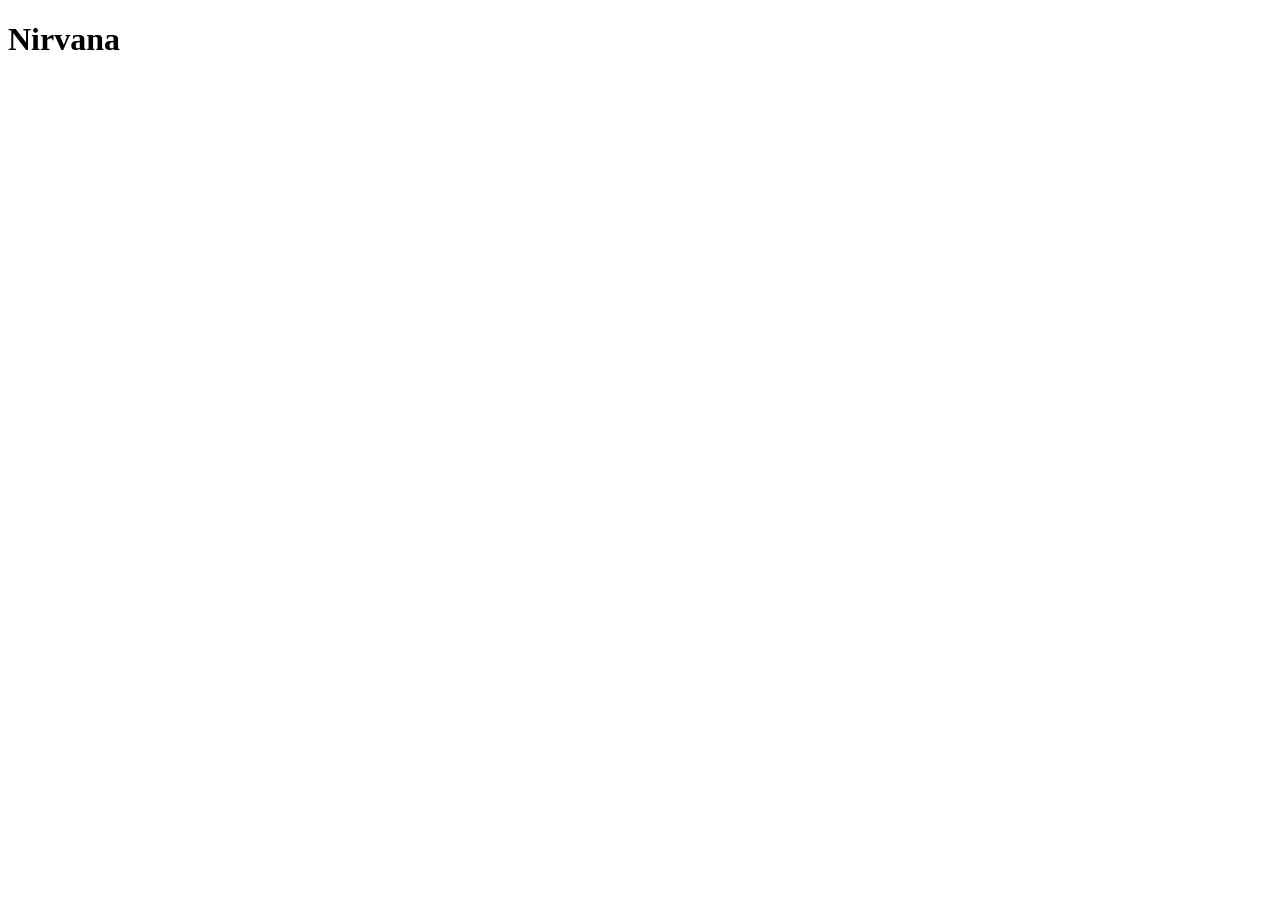
==== pages/artista-1.html @ 9bf7937d "incorporo link de bootstrap" ====
<!DOCTYPE html>
<html lang="en">
<head>
    <meta charset="UTF-8">
    <meta name="viewport" content="width=device-width, initial-scale=1.0">
    <title>Nirvana</title>
</head>
<body>
    <main>
        <h1>Nirvana</h1>
    </main>
    
</body>
</html>
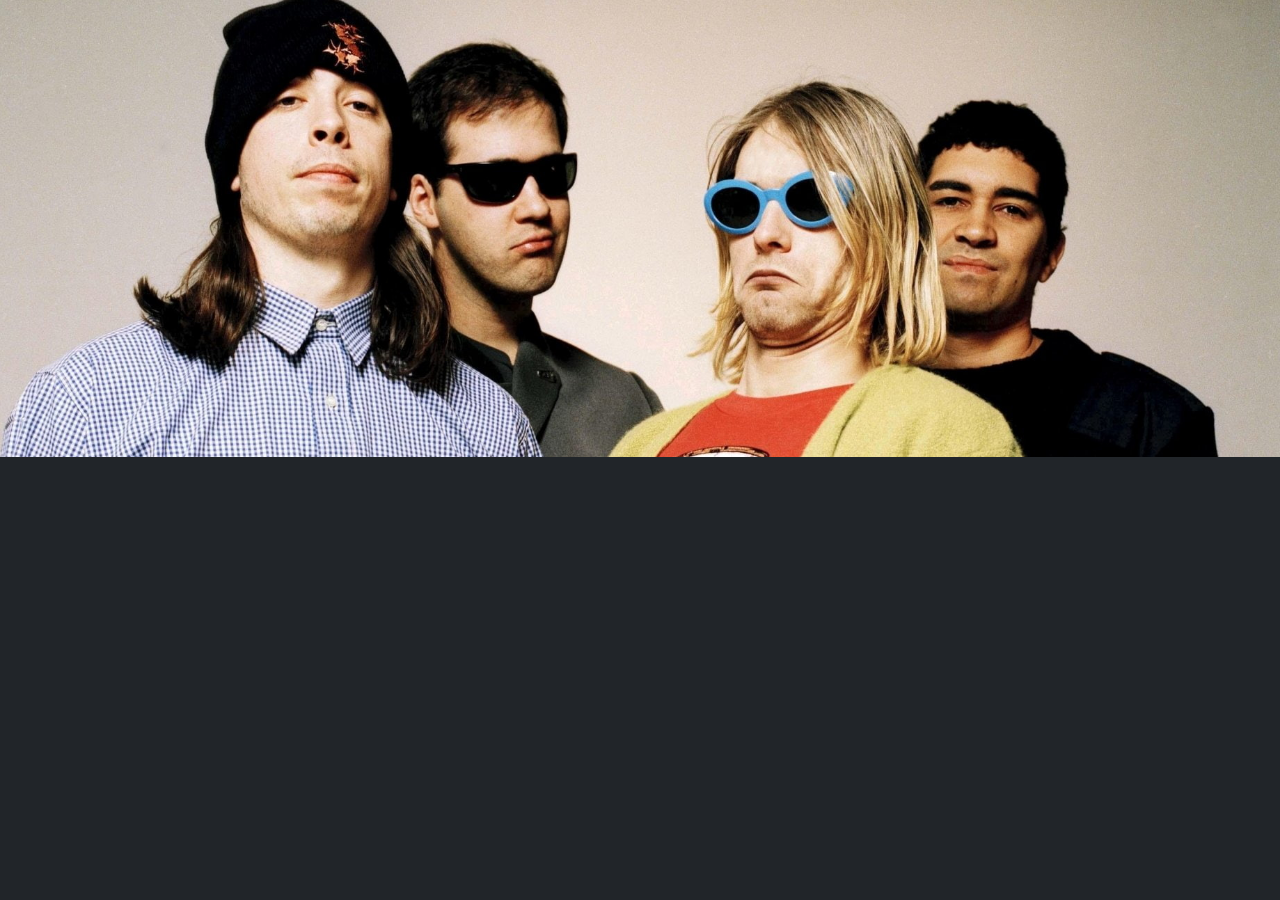
==== commit d9f3c6e4: "Agrego portada de primer artista" ====
--- a/pages/artista-1.html
+++ b/pages/artista-1.html
@@ -1,14 +1,27 @@
 <!DOCTYPE html>
-<html lang="en">
+<html lang="es" data-bs-theme="dark">
+
 <head>
     <meta charset="UTF-8">
     <meta name="viewport" content="width=device-width, initial-scale=1.0">
     <title>Nirvana</title>
+    <meta name="author" content="Abel Ruiz, Octavio Caram, Ornella Ricobelli">
+    <meta name="description" content="Una aplicacion de bandas de rock">
+    <meta name="keywords" content="Musicas, artistas , Rock ,Nirvana, Soda Stereo, Metallica, Kiss">
+    <link href="https://cdn.jsdelivr.net/npm/bootstrap@5.3.8/dist/css/bootstrap.min.css" rel="stylesheet"
+        integrity="sha384-sRIl4kxILFvY47J16cr9ZwB07vP4J8+LH7qKQnuqkuIAvNWLzeN8tE5YBujZqJLB" crossorigin="anonymous">
+    <link rel="shortcut icon" href="favicon.ico" type="image/x-icon">
+    <link rel="stylesheet" href="css/index.css">
 </head>
+
 <body>
     <main>
-        <h1>Nirvana</h1>
+        <img class="Fondo" src="/assets/img/Nirvana-Portada.png" alt="Portada Nirvana" width="100%">
     </main>
-    
+
 </body>
+<script src="https://cdn.jsdelivr.net/npm/bootstrap@5.3.8/dist/js/bootstrap.bundle.min.js"
+    integrity="sha384-FKyoEForCGlyvwx9Hj09JcYn3nv7wiPVlz7YYwJrWVcXK/BmnVDxM+D2scQbITxI"
+    crossorigin="anonymous"></script>
+
 </html>
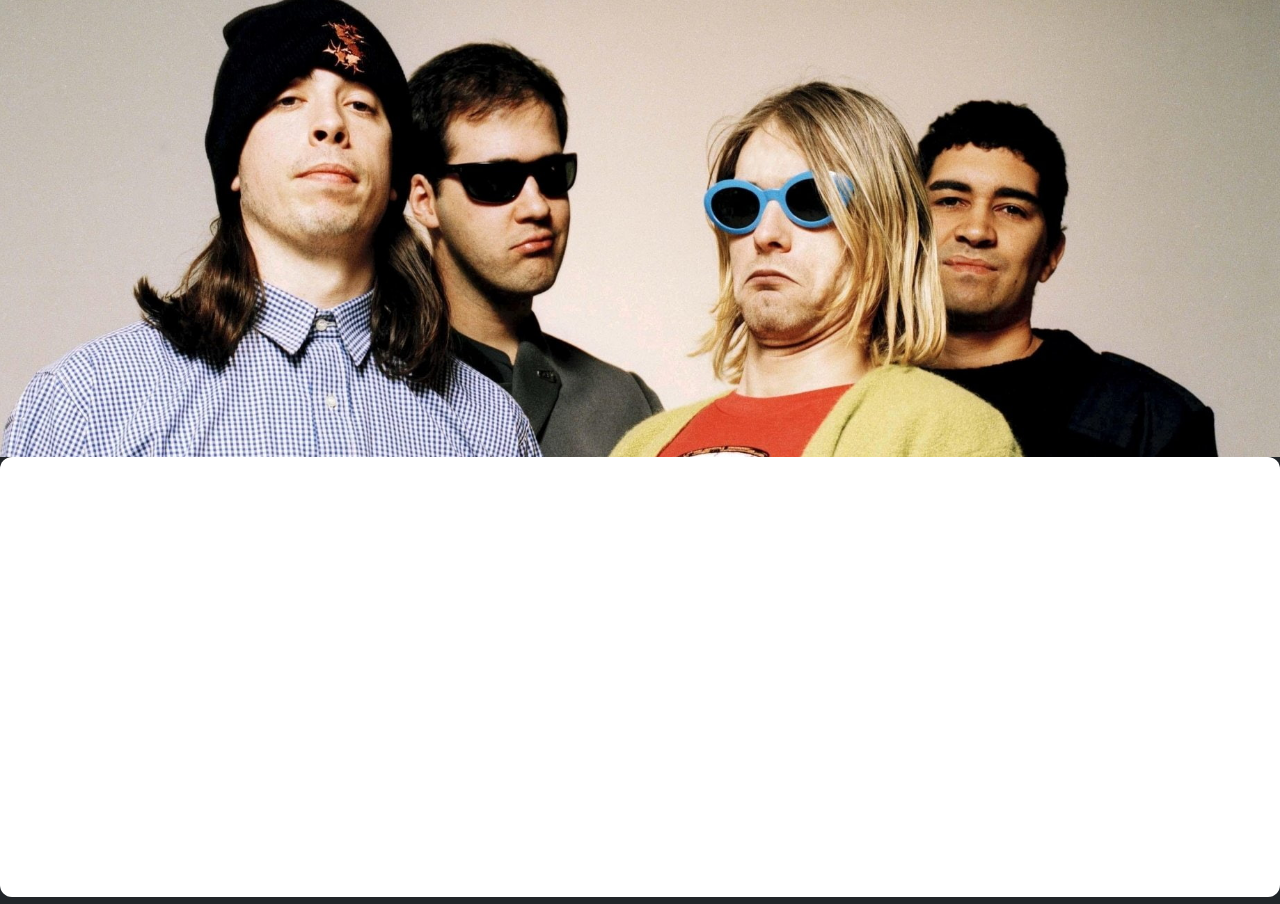
==== commit e78126e8: "agrego codigo de spotify de nirvana" ====
--- a/pages/artista-1.html
+++ b/pages/artista-1.html
@@ -17,6 +17,10 @@
 <body>
     <main>
         <img class="Fondo" src="/assets/img/Nirvana-Portada.png" alt="Portada Nirvana" width="100%">
+        <iframe data-testid="embed-iframe" style="border-radius:12px"
+            src="https://open.spotify.com/embed/artist/6olE6TJLqED3rqDCT0FyPh?utm_source=generator&theme=0" width="100%"
+            height="440" frameBorder="0" allowfullscreen=""
+            allow="autoplay; clipboard-write; encrypted-media; fullscreen; picture-in-picture" loading="lazy"></iframe>
     </main>
 
 </body>
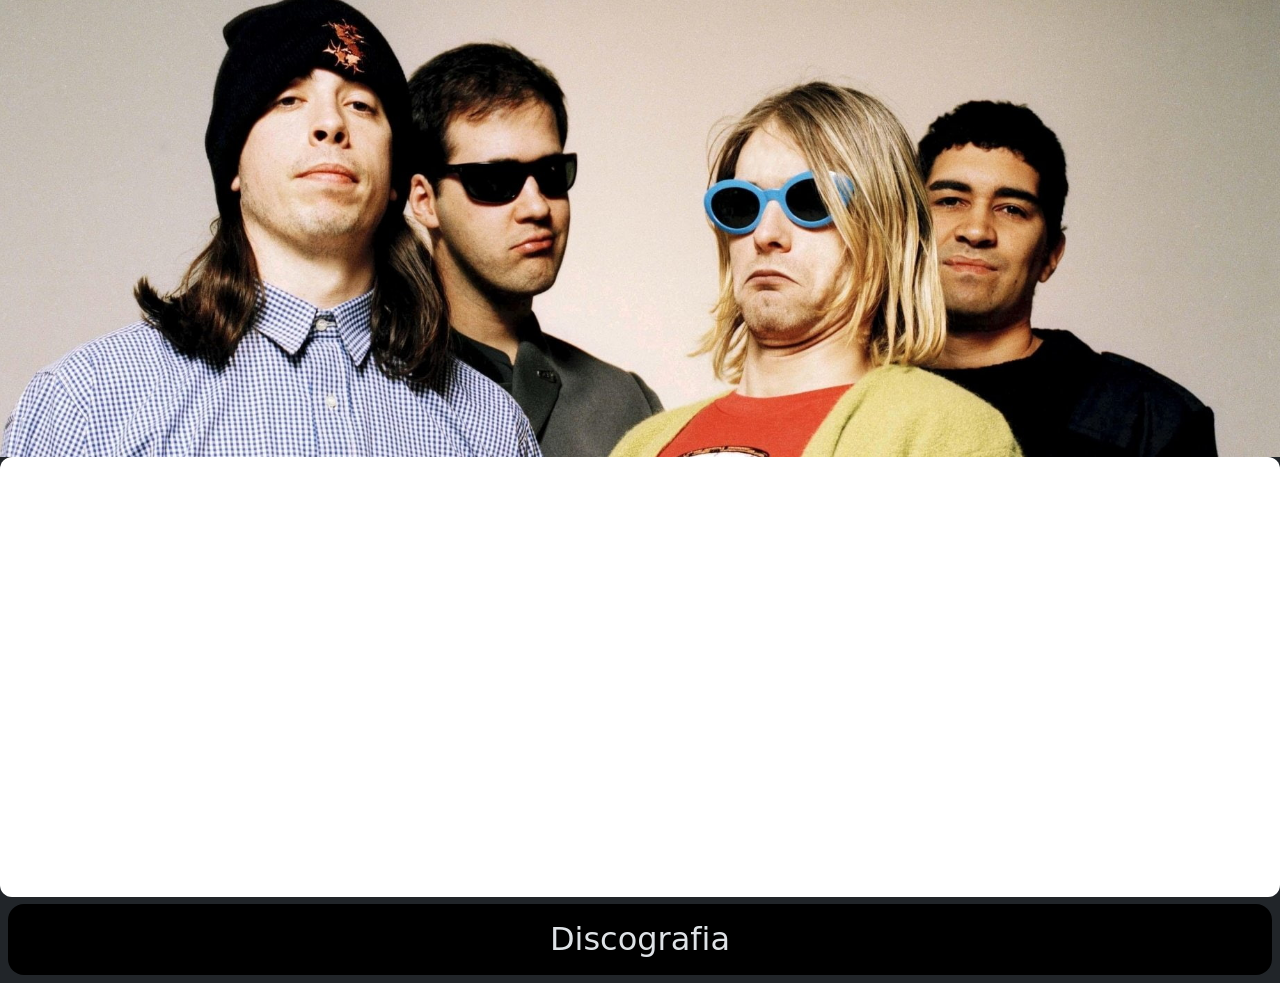
==== commit e0b7467f: "agrego titulo h2 discografia" ====
--- a/pages/artista-1.html
+++ b/pages/artista-1.html
@@ -21,6 +21,7 @@
             src="https://open.spotify.com/embed/artist/6olE6TJLqED3rqDCT0FyPh?utm_source=generator&theme=0" width="100%"
             height="440" frameBorder="0" allowfullscreen=""
             allow="autoplay; clipboard-write; encrypted-media; fullscreen; picture-in-picture" loading="lazy"></iframe>
+            <h2 class="text-center p-3 bg-black rounded-4 mx-2">Discografia</h2>
     </main>
 
 </body>
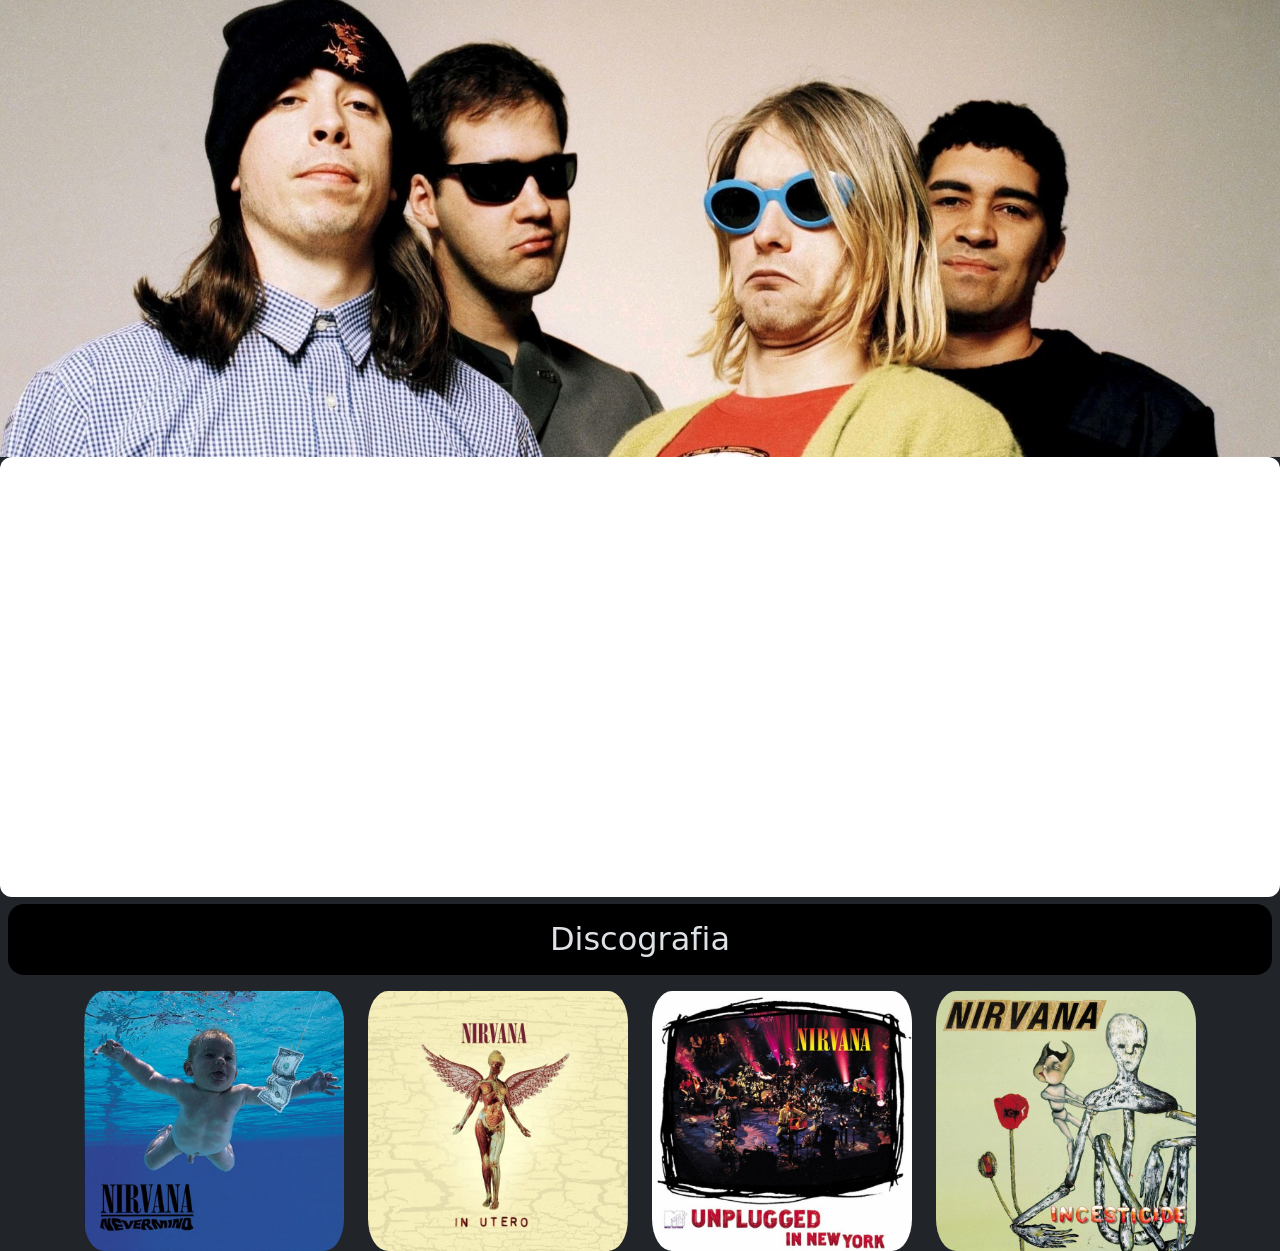
==== commit 5925f4e1: "Agrego 4 imagenes de discografia" ====
--- a/pages/artista-1.html
+++ b/pages/artista-1.html
@@ -22,6 +22,14 @@
             height="440" frameBorder="0" allowfullscreen=""
             allow="autoplay; clipboard-write; encrypted-media; fullscreen; picture-in-picture" loading="lazy"></iframe>
             <h2 class="text-center p-3 bg-black rounded-4 mx-2">Discografia</h2>
+            <div class="d-flex justify-content-evenly">
+                <div class="row px-4 mx-5">
+                    <img src="/assets/img/Nevermind.jpg" alt="Nevermind" class="col-12 col-md-6 col-lg-3 rounded-5 mt-2">
+                    <img src="/assets/img/In-Utero.jpg" alt="In Utero" class="col-12 col-md-6 col-lg-3 rounded-5 mt-2">
+                    <img src="/assets/img/Unplugged-in-new-york.jpg" alt="Unplugged" class="col-12 col-md-6 col-lg-3 rounded-5 mt-2">
+                    <img src="/assets/img/Incesticide.jpg" alt="Incesticide" class="col-12 col-md-6 col-lg-3 rounded-5 mt-2">
+                </div>                
+            </div>
     </main>
 
 </body>
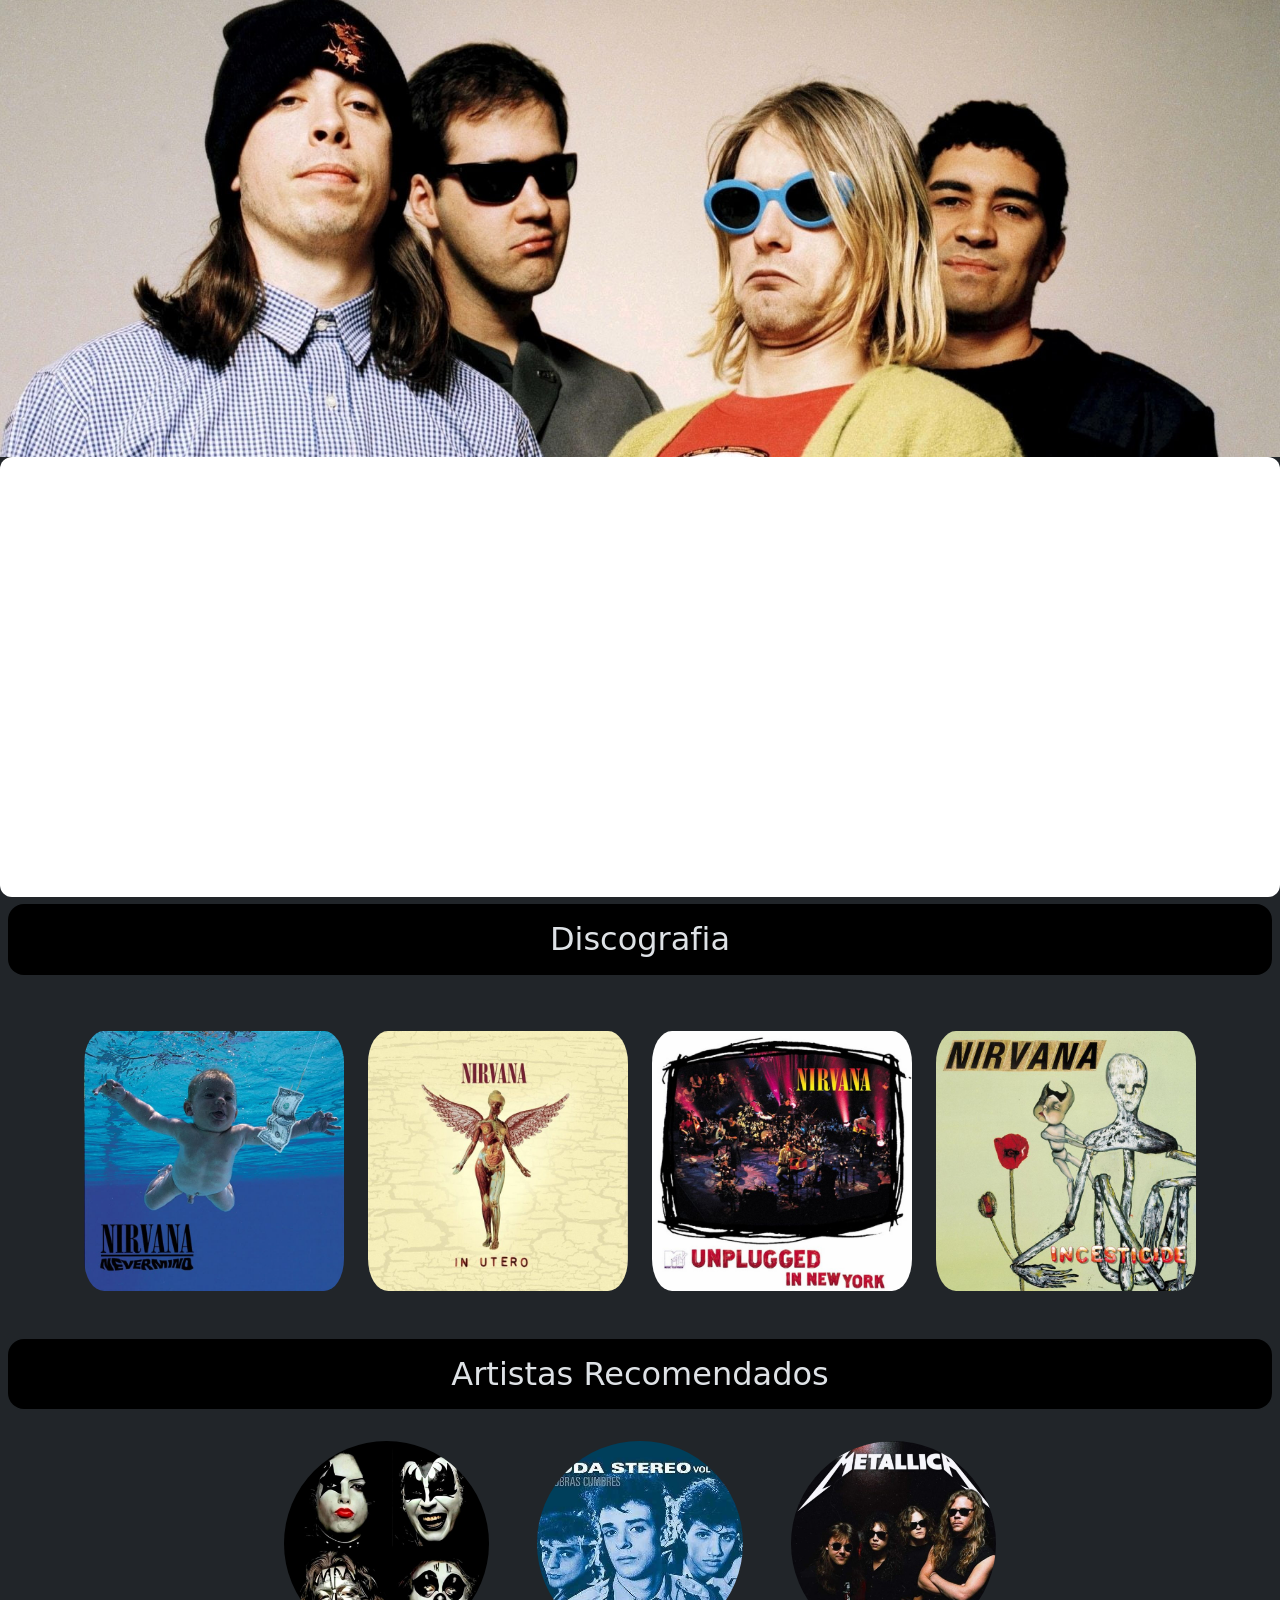
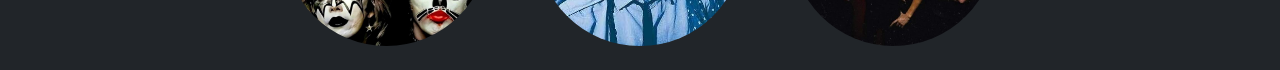
==== commit 97e5f329: "Agrego titulo y imagenes de artistas recomendados" ====
--- a/pages/artista-1.html
+++ b/pages/artista-1.html
@@ -22,7 +22,7 @@
             height="440" frameBorder="0" allowfullscreen=""
             allow="autoplay; clipboard-write; encrypted-media; fullscreen; picture-in-picture" loading="lazy"></iframe>
             <h2 class="text-center p-3 bg-black rounded-4 mx-2">Discografia</h2>
-            <div class="d-flex justify-content-evenly">
+            <div class="d-flex justify-content-evenly my-5">
                 <div class="row px-4 mx-5">
                     <img src="/assets/img/Nevermind.jpg" alt="Nevermind" class="col-12 col-md-6 col-lg-3 rounded-5 mt-2">
                     <img src="/assets/img/In-Utero.jpg" alt="In Utero" class="col-12 col-md-6 col-lg-3 rounded-5 mt-2">
@@ -30,6 +30,12 @@
                     <img src="/assets/img/Incesticide.jpg" alt="Incesticide" class="col-12 col-md-6 col-lg-3 rounded-5 mt-2">
                 </div>                
             </div>
+                <h2 class="text-center p-3 bg-black rounded-4 mx-2">Artistas Recomendados</h2>
+                    <div class="d-flex justify-content-center p-4 gap-5">
+                        <img src="/assets/img/Disco-Kiss.jpg" alt="Disco Soda Kiss" class="col-2 rounded-circle">
+                        <img src="/assets/img/Disco-Soda-Stereo.jpg" alt="Disco Soda Stereo" class="col-2 rounded-circle">
+                        <img src="/assets/img/Disco-Metallica.jpg" alt="Disco Metallica" class="col-2 rounded-circle">
+                    </div>
     </main>
 
 </body>
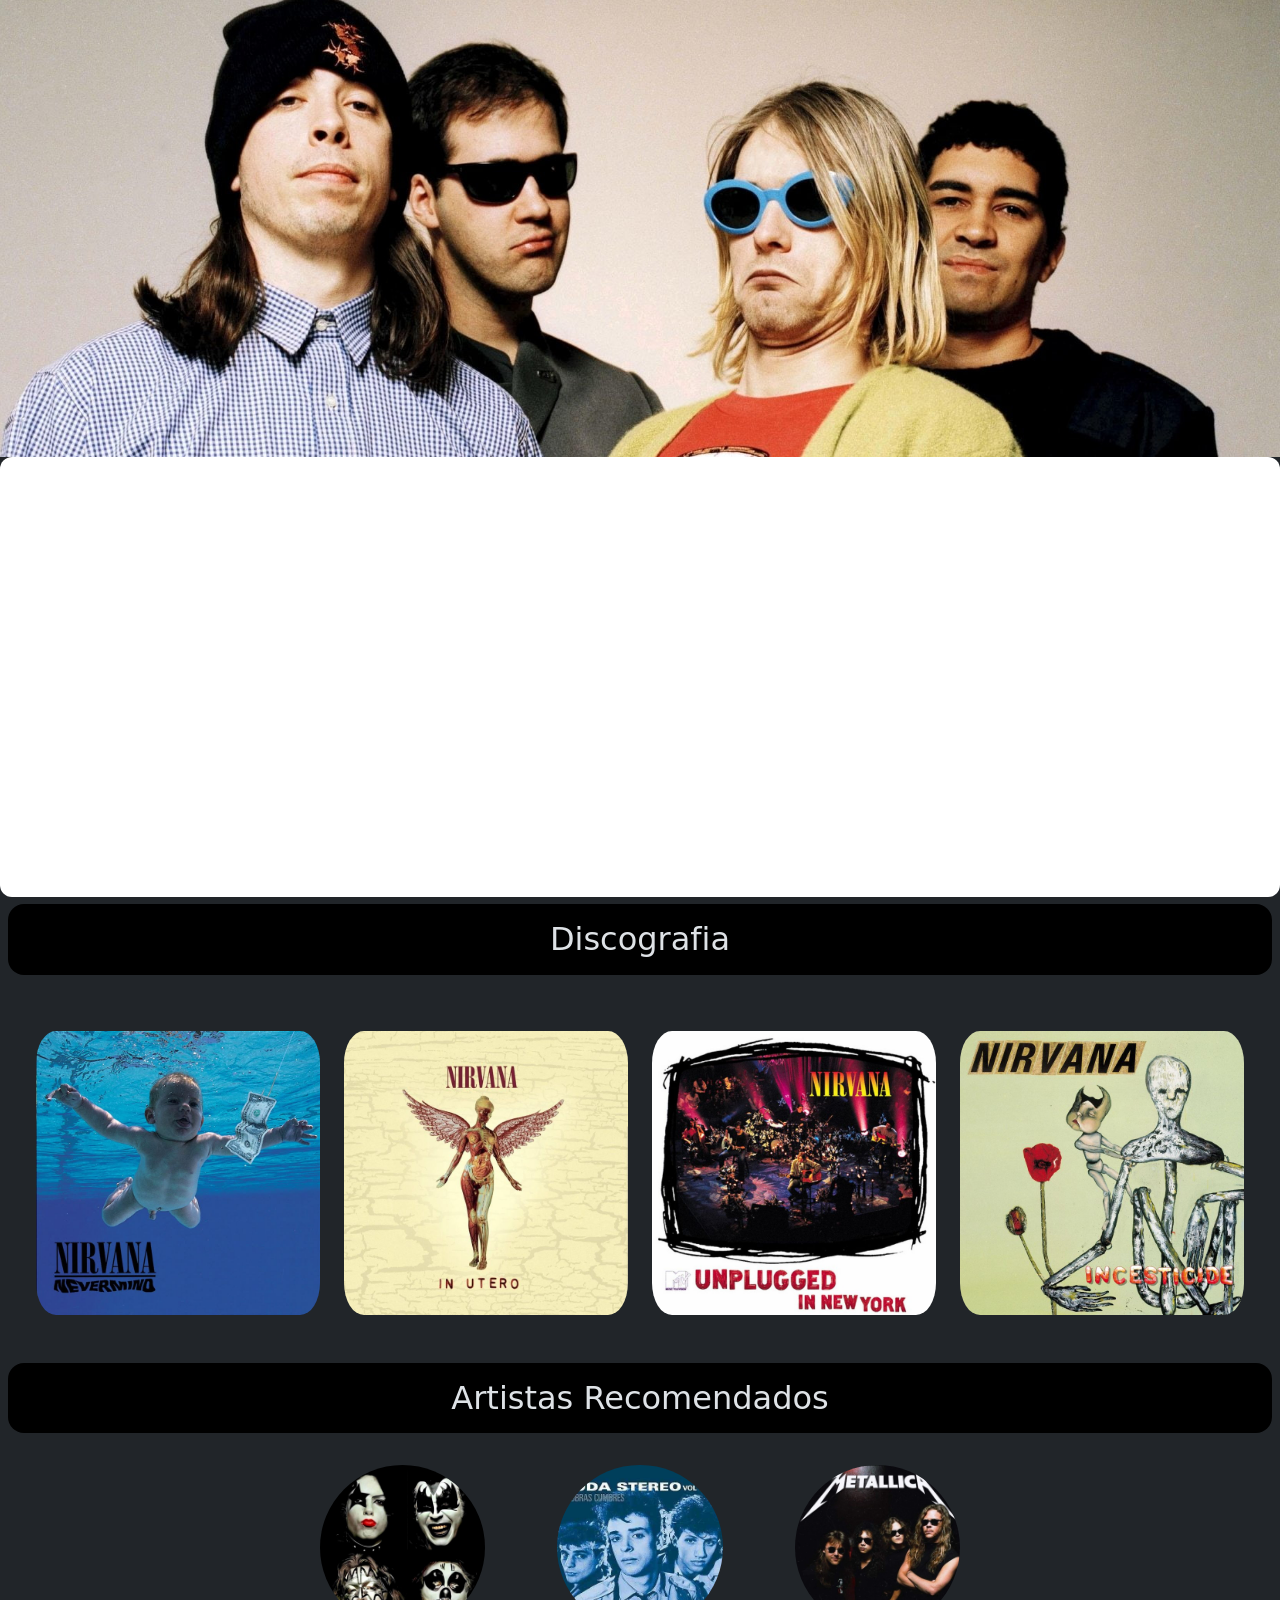
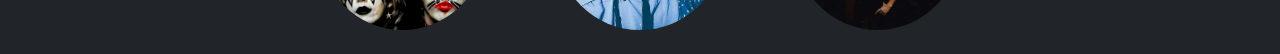
==== commit 2fa53e62: "Ajustes de diseño responsive" ====
--- a/pages/artista-1.html
+++ b/pages/artista-1.html
@@ -16,25 +16,25 @@
 
 <body>
     <main>
-        <img class="Fondo" src="/assets/img/Nirvana-Portada.png" alt="Portada Nirvana" width="100%">
+        <img class="Fondo" src="/assets/img/nirvana/Nirvana-Portada.png" alt="Portada Nirvana" width="100%">
         <iframe data-testid="embed-iframe" style="border-radius:12px"
             src="https://open.spotify.com/embed/artist/6olE6TJLqED3rqDCT0FyPh?utm_source=generator&theme=0" width="100%"
             height="440" frameBorder="0" allowfullscreen=""
             allow="autoplay; clipboard-write; encrypted-media; fullscreen; picture-in-picture" loading="lazy"></iframe>
             <h2 class="text-center p-3 bg-black rounded-4 mx-2">Discografia</h2>
             <div class="d-flex justify-content-evenly my-5">
-                <div class="row px-4 mx-5">
-                    <img src="/assets/img/Nevermind.jpg" alt="Nevermind" class="col-12 col-md-6 col-lg-3 rounded-5 mt-2">
-                    <img src="/assets/img/In-Utero.jpg" alt="In Utero" class="col-12 col-md-6 col-lg-3 rounded-5 mt-2">
-                    <img src="/assets/img/Unplugged-in-new-york.jpg" alt="Unplugged" class="col-12 col-md-6 col-lg-3 rounded-5 mt-2">
-                    <img src="/assets/img/Incesticide.jpg" alt="Incesticide" class="col-12 col-md-6 col-lg-3 rounded-5 mt-2">
+                <div class="row px-3 mx-2">
+                    <img src="/assets/img/nirvana/Nevermind.jpg" alt="Nevermind" class="col-12 col-md-6 col-lg-3 rounded-5 mt-2">
+                    <img src="/assets/img/nirvana/In-Utero.jpg" alt="In Utero" class="col-12 col-md-6 col-lg-3 rounded-5 mt-2">
+                    <img src="/assets/img/nirvana/Unplugged-in-new-york.jpg" alt="Unplugged" class="col-12 col-md-6 col-lg-3 rounded-5 mt-2">
+                    <img src="/assets/img/nirvana/Incesticide.jpg" alt="Incesticide" class="col-12 col-md-6 col-lg-3 rounded-5 mt-2">
                 </div>                
             </div>
                 <h2 class="text-center p-3 bg-black rounded-4 mx-2">Artistas Recomendados</h2>
-                    <div class="d-flex justify-content-center p-4 gap-5">
-                        <img src="/assets/img/Disco-Kiss.jpg" alt="Disco Soda Kiss" class="col-2 rounded-circle">
-                        <img src="/assets/img/Disco-Soda-Stereo.jpg" alt="Disco Soda Stereo" class="col-2 rounded-circle">
-                        <img src="/assets/img/Disco-Metallica.jpg" alt="Disco Metallica" class="col-2 rounded-circle">
+                    <div class="row d-flex justify-content-center p-4 gap-5 mx-5">
+                        <img src="/assets/img/Disco-Kiss.jpg" alt="Disco Kiss" class="col-12 col-md-4 col-lg-2 rounded-circle">
+                        <img src="/assets/img/Disco-Soda-Stereo.jpg" alt="Disco Soda Stereo" class="col-12 col-md-4 col-lg-2 rounded-circle">
+                        <img src="/assets/img/Disco-Metallica.jpg" alt="Disco Metallica" class="col-12 col-md-4 col-lg-2 rounded-circle">
                     </div>
     </main>
 
